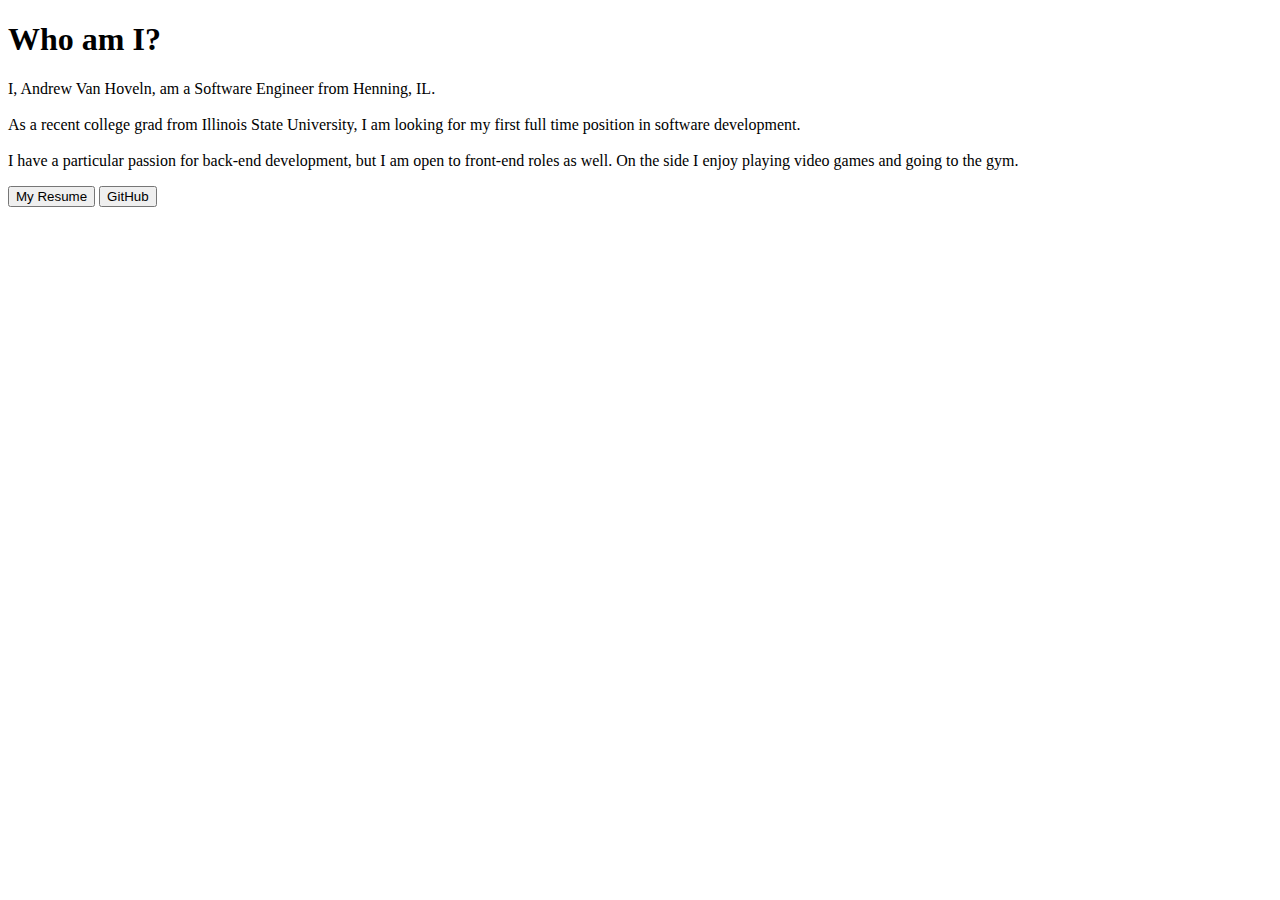
==== index.html @ 3c2632fa "first commit" ====
<!DOCTYPE html>
<html lang="en">
<head>
    <meta charset="UTF-8">
    <meta name="viewport" content="width=device-width, initial-scale=1.0">
    <title>My Website</title>
</head>
<body>
    <h1>Who am I?</h1>
    <p>I, Andrew Van Hoveln, am a Software Engineer from Henning, IL. <br/><br/> 
    As a recent college grad from Illinois State University, I am looking for my first full time position
    in software development. <br/><br/>
    I have a particular passion for back-end development, but I am open to front-end roles as well.
    On the side I enjoy playing video games and going to the gym.</p>

    <button id = 'resume-button'>My Resume</button>
    <button id = 'github-button'>GitHub</button>
    <script src="./js/index.js"></script>
</body>
</html>
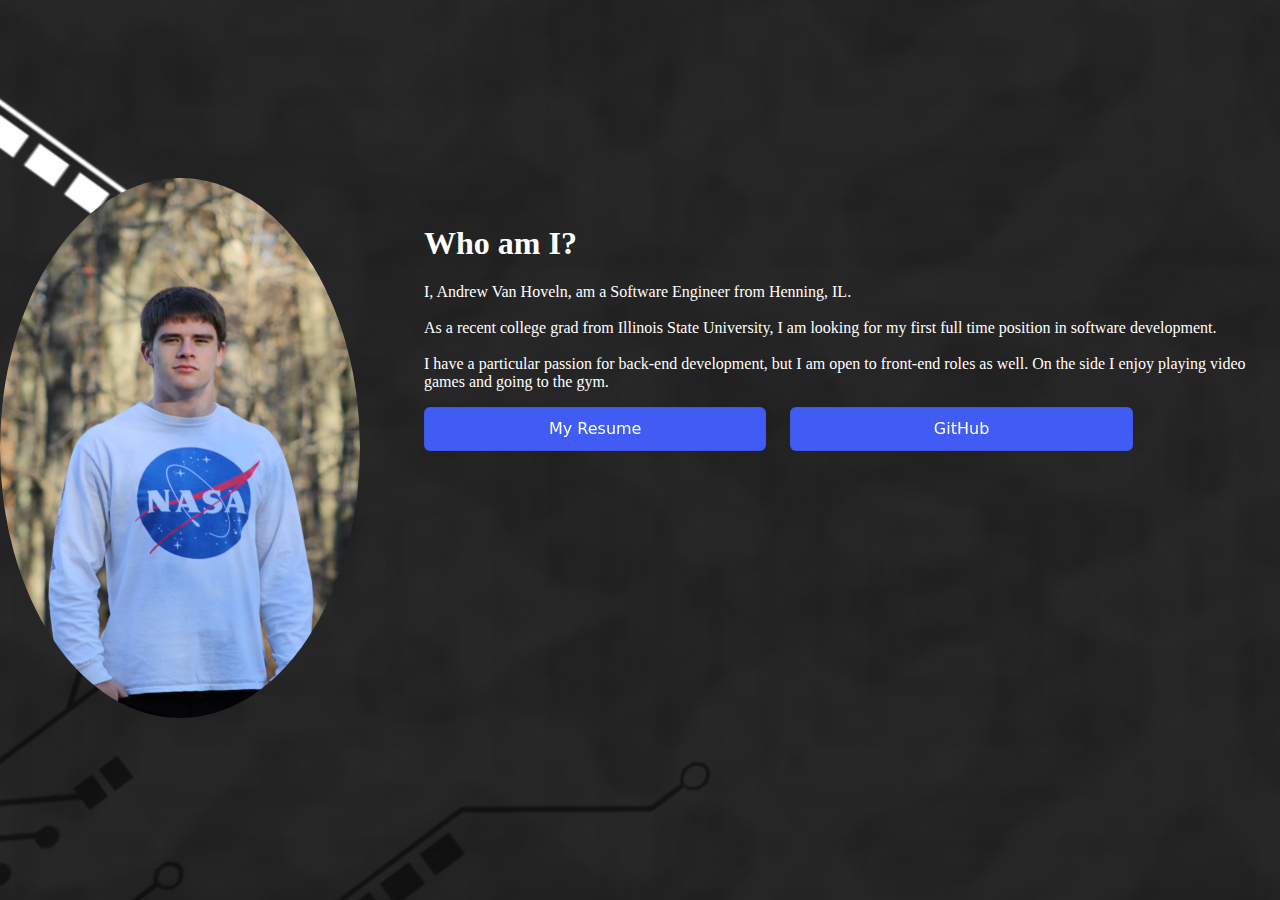
==== commit f1600f18: "Added styling to webpage" ====
--- a/index.html
+++ b/index.html
@@ -4,17 +4,29 @@
     <meta charset="UTF-8">
     <meta name="viewport" content="width=device-width, initial-scale=1.0">
     <title>My Website</title>
+    <link rel="stylesheet" href="index.css">
 </head>
 <body>
-    <h1>Who am I?</h1>
-    <p>I, Andrew Van Hoveln, am a Software Engineer from Henning, IL. <br/><br/> 
-    As a recent college grad from Illinois State University, I am looking for my first full time position
-    in software development. <br/><br/>
-    I have a particular passion for back-end development, but I am open to front-end roles as well.
-    On the side I enjoy playing video games and going to the gym.</p>
+    <div class="image-container">
+        <img src="mypicture.jpg" id="mypicture"></img>
+        <div class="overlay"></div>
+    </div>
 
-    <button id = 'resume-button'>My Resume</button>
-    <button id = 'github-button'>GitHub</button>
+    <div class="text">
+        <h1>Who am I?</h1>
+        <p>I, Andrew Van Hoveln, am a Software Engineer from Henning, IL. <br/><br/> 
+        As a recent college grad from Illinois State University, I am looking for my first full time position
+        in software development. <br/><br/>
+        I have a particular passion for back-end development, but I am open to front-end roles as well.
+        On the side I enjoy playing video games and going to the gym.</p>
+
+        
+        <button id = 'resume-button'>My Resume</button>
+        <button id = 'github-button'>GitHub</button>
+       
+        
+    </div>
+
     <script src="./js/index.js"></script>
 </body>
 </html>--- a/index.css
+++ b/index.css
@@ -0,0 +1,71 @@
+html, body {
+    height: 100%;
+    margin: 0;
+    padding: 0;
+    overflow: hidden;
+    display: flex;
+    align-items: center;
+    justify-content: center;
+    background-image: url('./background.jpg');
+    background-repeat: no-repeat;
+    background-attachment: fixed;
+    background-position: center;
+}
+
+.text{
+    padding-bottom: 25vh;
+    color: white;
+}
+
+.image-container{
+    margin-right: 5vw;
+}
+
+#mypicture {
+    width: 40vh;
+    height: auto;
+    border-radius: 50%;
+}
+
+button {
+    appearance: button;
+    backface-visibility: hidden;
+    background-color: #405cf5;
+    border-radius: 6px;
+    border-width: 0;
+    box-shadow: rgba(50, 50, 93, .1) 0 0 0 1px inset, rgba(50, 50, 93, .1) 0 2px 5px 0, rgba(0, 0, 0, .07) 0 1px 1px 0;
+    box-sizing: border-box;
+    color: #fff;
+    cursor: pointer;
+    font-family: -apple-system, system-ui, "Segoe UI", Roboto, "Helvetica Neue", Ubuntu, sans-serif;
+    font-size: 100%;
+    height: 44px;
+    line-height: 1.15;
+    margin: 0 20px 20px 0;
+    outline: none;
+    overflow: hidden;
+    padding: 0 0;
+    position: relative;
+    text-align: center;
+    text-transform: none;
+    transform: translateZ(0);
+    transition: all .2s, box-shadow .08s ease-in;
+    user-select: none;
+    -webkit-user-select: none;
+    touch-action: manipulation;
+    width: 40%;
+}
+
+button:disabled {
+     cursor: default;
+}
+
+button:focus {
+     box-shadow: rgba(50, 50, 93, .1) 0 0 0 1px inset, rgba(50, 50, 93, .2) 0 6px 15px 0, rgba(0, 0, 0, .1) 0 2px 2px 0, rgba(50, 151, 211, .3) 0 0 0 4px;
+}
+
+button:hover {
+     background-color: #E01E79;
+     border: 2px solid white;
+     font-weight: 500;
+}